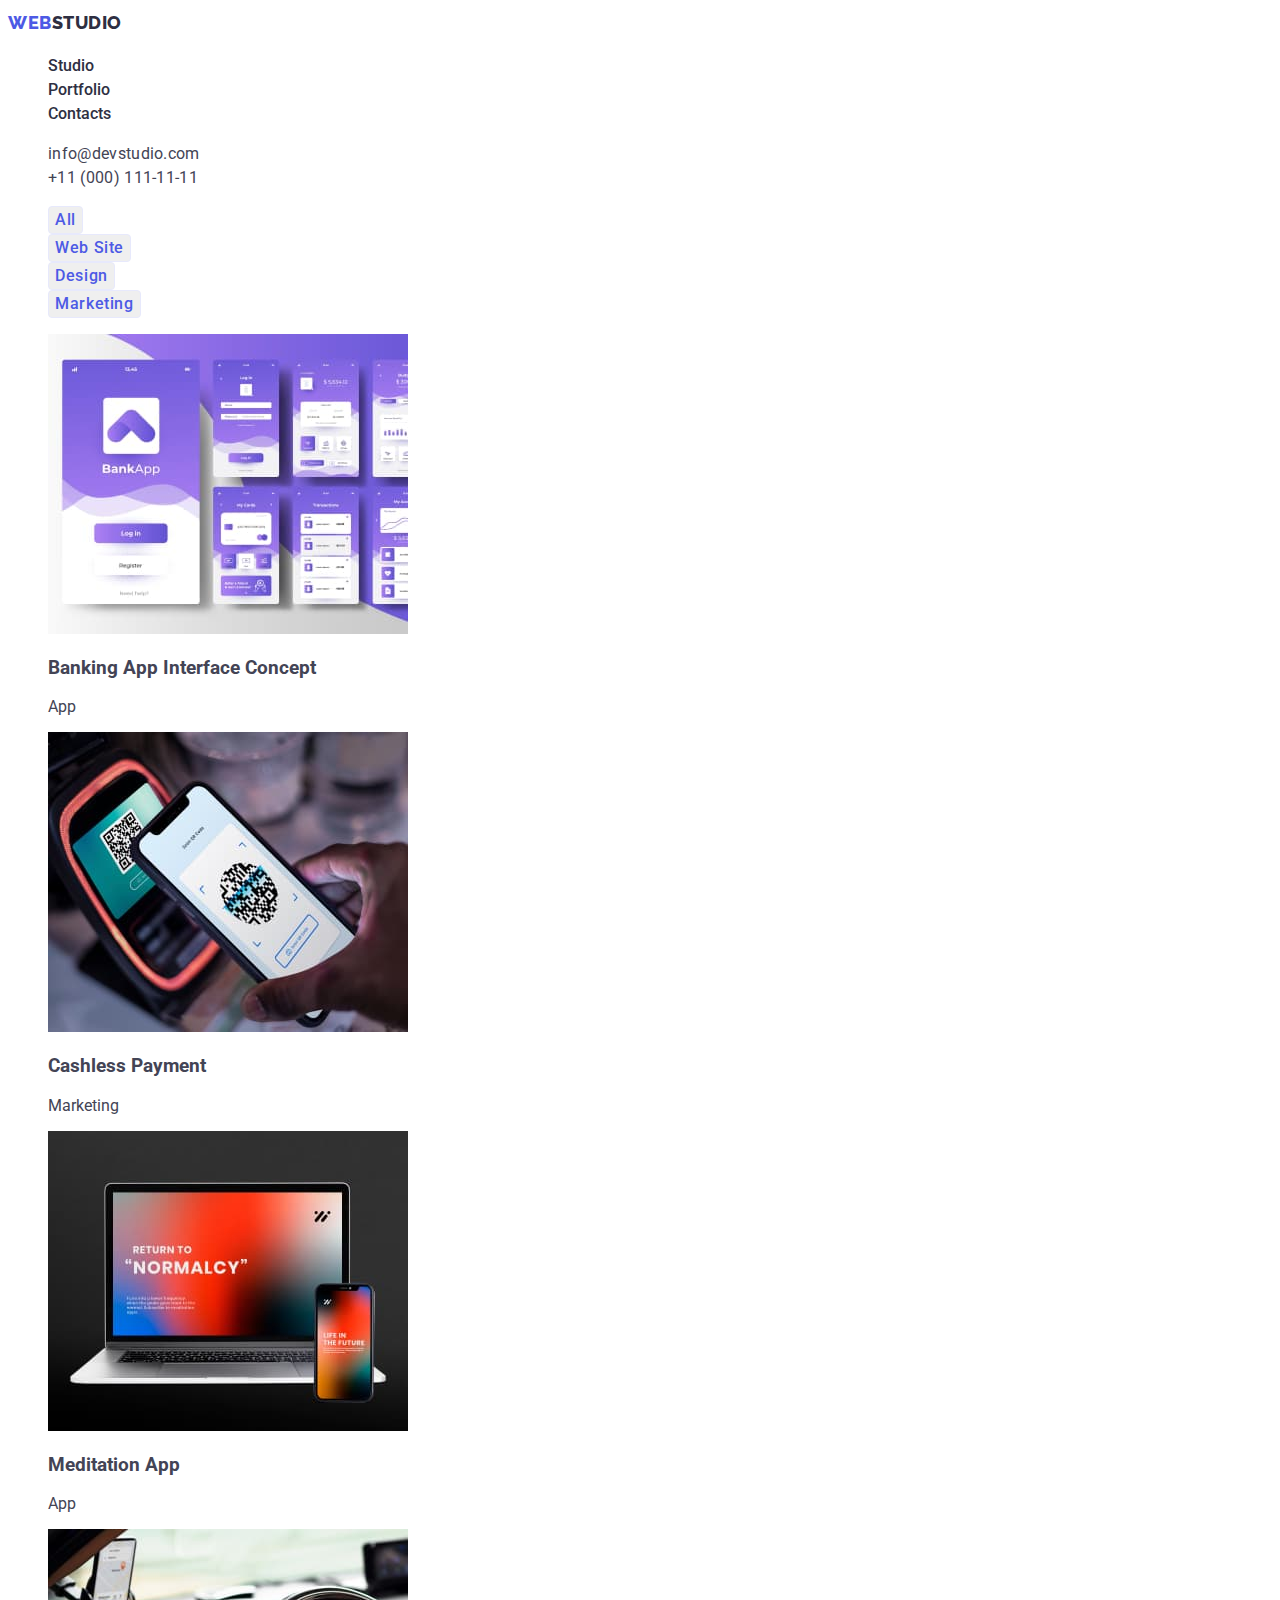
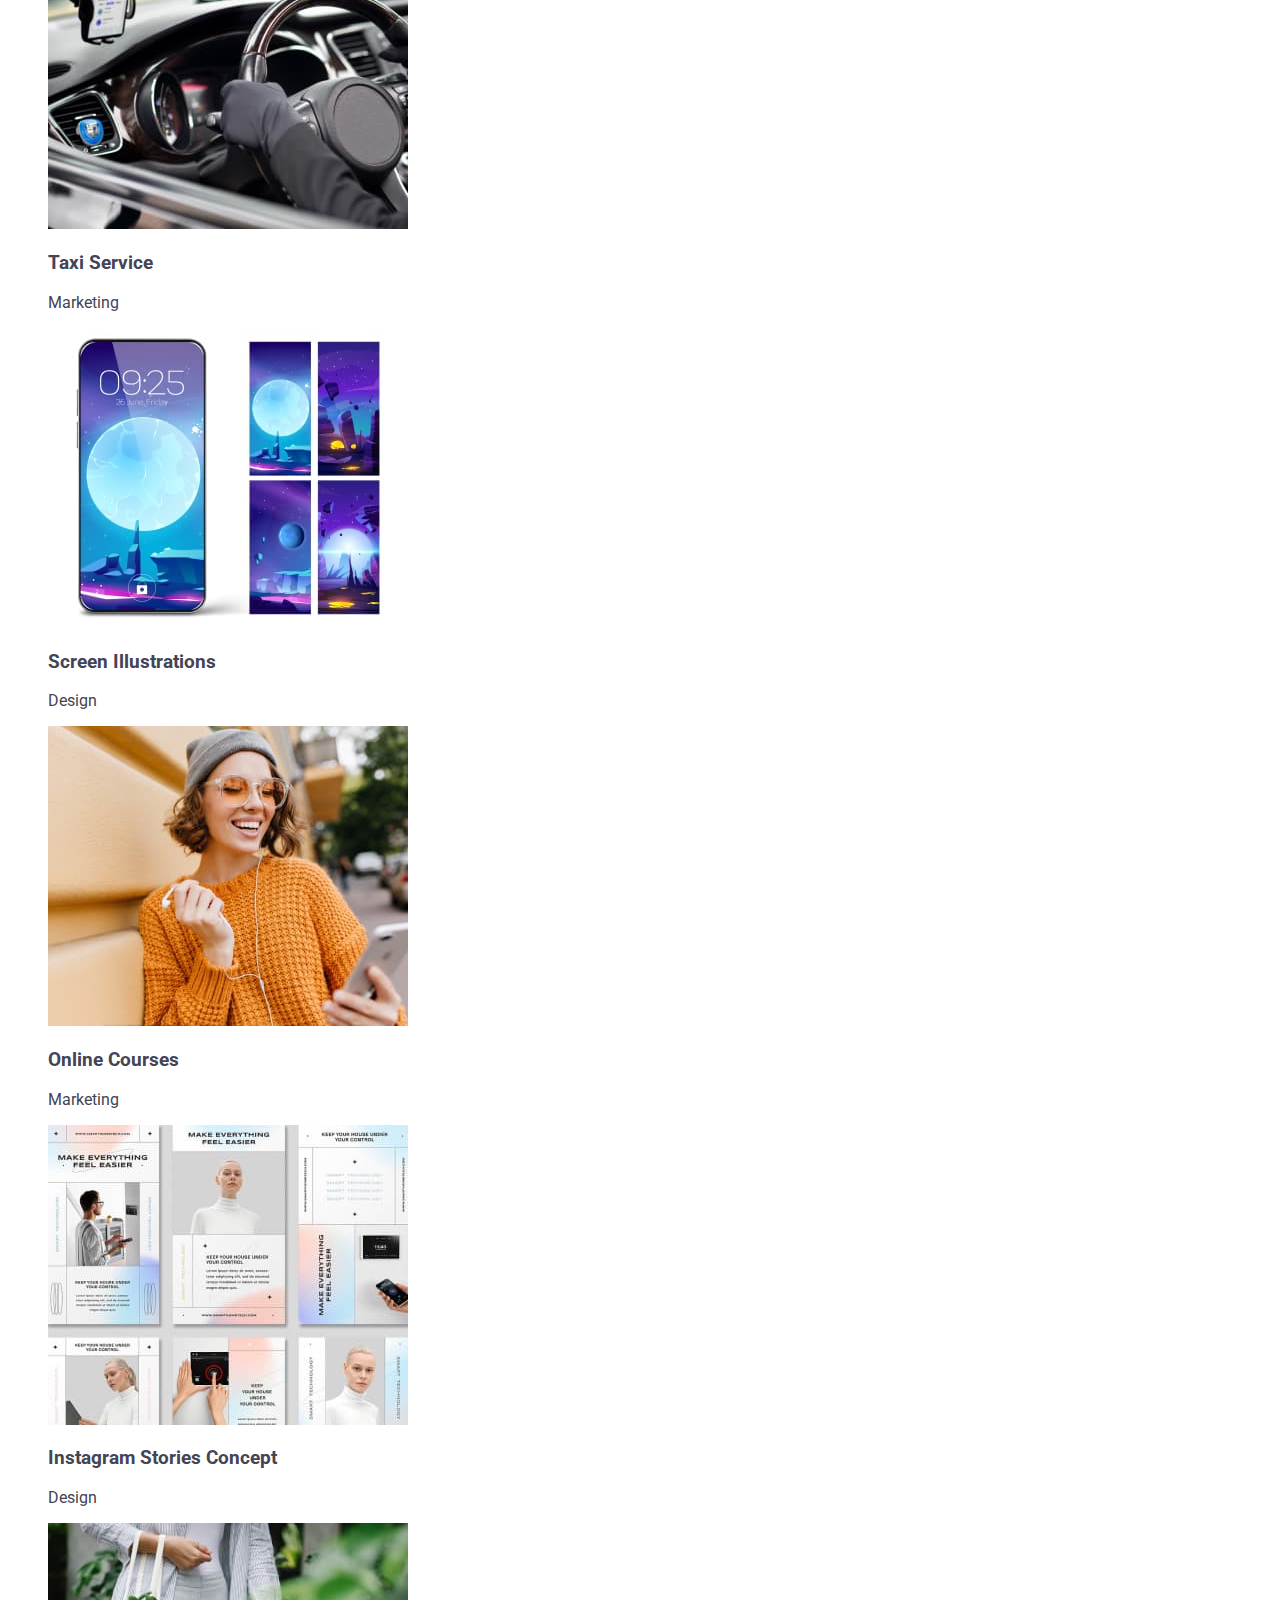
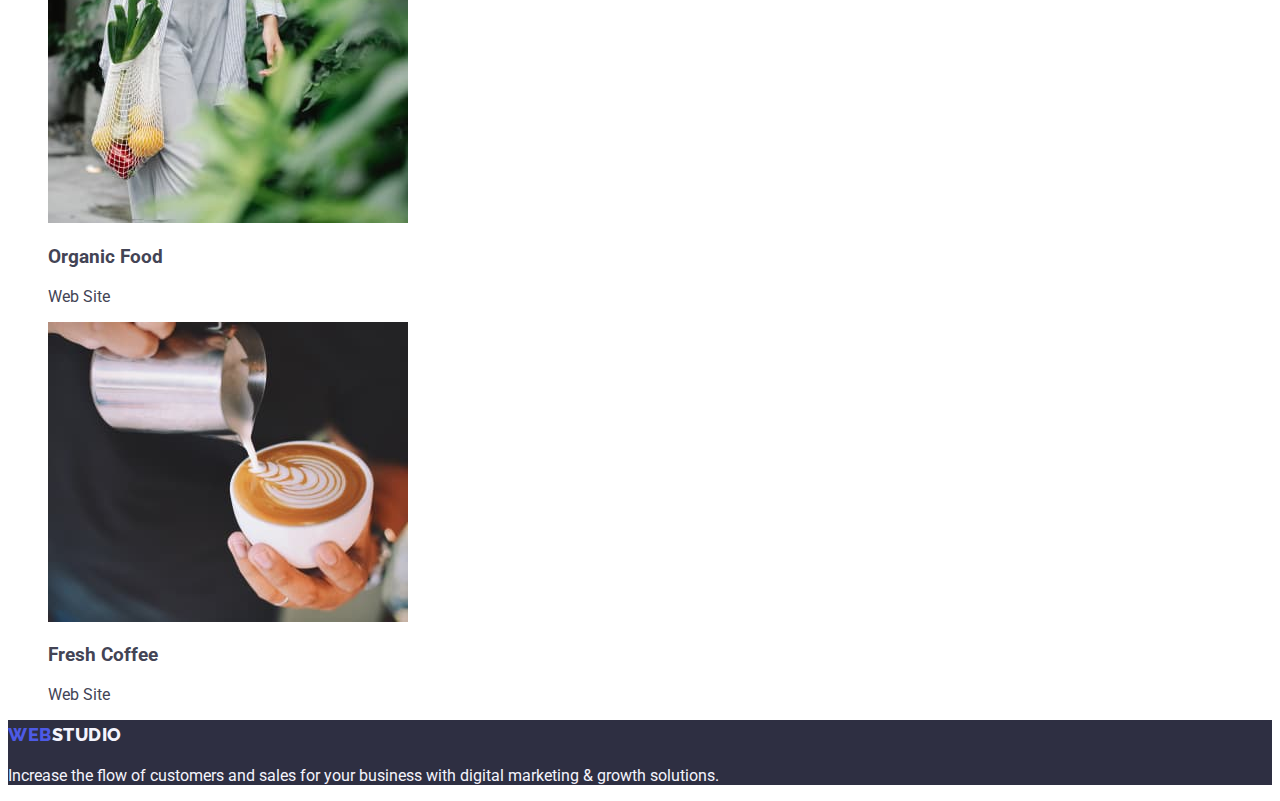
==== portfolio.html @ 1573168f "Project files added" ====
<!DOCTYPE html>
<html lang="en">

<head>
    <meta charset="UTF-8">
    <meta http-equiv="X-UA-Compatible" content="IE=edge">
    <meta name="viewport" content="width=device-width, initial-scale=1.0">
    <title>Portfolio</title>
    <link rel="preconnect" href="https://fonts.googleapis.com">
    <link rel="preconnect" href="https://fonts.gstatic.com" crossorigin>
    <link
        href="https://fonts.googleapis.com/css2?family=Raleway:wght@800&family=Roboto:wght@400;500;700;900&display=swap"
        rel="stylesheet">
    <link rel="stylesheet" href="./css/styles.css">
</head>

<body>
    <header class="page-header">
        <!-- Navigation -->
        <nav class="page-nav">
            <a class="logo link" href="./index.html"><span class="logotype">Web</span><span
                    class="logo-theme-dark">Studio</span></a>
            <!-- Other pages -->
            <ul class="menu list">
                <li class="menu-item">
                    <a class="menu-link link" href="./index.html">Studio</a>
                </li>
                <li class="menu-item">
                    <a class="menu-link link" href="./portfolio.html">Portfolio</a>
                </li>
                <li class="menu-item">
                    <a class="menu-link link" href="">Contacts</a>
                </li>
            </ul>
        </nav>
        <!-- Contact information -->
        <address class="contacts">
            <ul class="contact-list list">
                <li class="contact-list-item">
                    <a class="contact-email link" href="mailto:info@devstudio.com">info@devstudio.com</a>
                </li>
                <li class="contact-list-item">
                    <a class="contact-number link" href="tel:+110001111111">+11 (000) 111-11-11</a>
                </li>
            </ul>
        </address>
    </header>

    <main>
        <!-- Filter Section-->
        <section class="filter">
            <h1 hidden>Filter</h1>
            <ul class="list">
                <li>
                    <button class="all-btn button" type="button">All</button>
                </li>
                <li>
                    <button class="site-btn button" type="button">Web Site</button>
                </li>
                <li>
                    <button class="design-btn button" type="button">Design</button>
                </li>
                <li>
                    <button class="marketing-btn button" type="button">Marketing</button>
                </li>
            </ul>
        </section>

        <!-- Projects Section -->
        <section class="portfolio-projects">
            <h2 hidden>Projects</h2>
            <ul class="list projects-list">
                <li class="projects-list-item">
                    <img class="projects-list-img" src="./images/portfolio/app-interface.jpg"
                        alt="App interface concept" width="360" height="300">
                    <h3 class="portfolio-projects-header">Banking App Interface Concept</h3>
                    <p class="portfolio-projects-descr">App</p>
                </li>
                <li class="projects-list-item">
                    <img class="projects-list-img" src="./images/portfolio/cashless-payments.jpg"
                        alt="Payment by smartphone" width="360" height="300">
                    <h3 class="portfolio-projects-header">Cashless Payment</h3>
                    <p class="portfolio-projects-descr">Marketing</p>
                </li>
                <li class="projects-list-item">
                    <img class="projects-list-img" src="./images/portfolio/meditation-app.jpg"
                        alt="Laptop and mobile displays" width="360" height="300">
                    <h3 class="portfolio-projects-header">Meditation App</h3>
                    <p class="portfolio-projects-descr">App</p>
                </li>
                <li class="projects-list-item">
                    <img class="projects-list-img" src="./images/portfolio/taxi-service.jpg" alt="Hands on the wheel"
                        width="360" height="300">
                    <h3 class="portfolio-projects-header">Taxi Service</h3>
                    <p class="portfolio-projects-descr">Marketing</p>
                </li>
                <li class="projects-list-item">
                    <img class="projects-list-img" src="./images/portfolio/screen-illustrations.jpg"
                        alt="Cartoon illestrations on the screens" width="360" height="300">
                    <h3 class="portfolio-projects-header">Screen Illustrations</h3>
                    <p class="portfolio-projects-descr">Design</p>
                </li>
                <li class="projects-list-item">
                    <img class="projects-list-img" src="./images/portfolio/online-courses.jpg" alt="Girl in headphones"
                        width="360" height="300">
                    <h3 class="portfolio-projects-header">Online Courses</h3>
                    <p class="portfolio-projects-descr">Marketing</p>
                </li>
                <li class="projects-list-item">
                    <img class="projects-list-img" src="./images/portfolio/instagram-stories.jpg"
                        alt="Stories templates" width="360" height="300">
                    <h3 class="portfolio-projects-header">Instagram Stories Concept</h3>
                    <p class="portfolio-projects-descr">Design</p>
                </li>
                <li class="projects-list-item">
                    <img class="projects-list-img" src="./images/portfolio/organic-food.jpg" alt="Fruit in a shopper"
                        width="360" height="300">
                    <h3 class="portfolio-projects-header">Organic Food</h3>
                    <p class="portfolio-projects-descr">Web Site</p>
                </li>
                <li class="projects-list-item">
                    <img class="projects-list-img" src="./images/portfolio/fresh-coffee.jpg" alt="Coffee in a cup"
                        width="360" height="300">
                    <h3 class="portfolio-projects-header">Fresh Coffee</h3>
                    <p class="portfolio-projects-descr">Web Site</p>
                </li>
            </ul>
        </section>
    </main>

    <!-- Footer -->
    <footer class="footer">
        <a class="logo link" href="./index.html"><span class="logotype">Web</span><span
                class="logo-theme-light">Studio</span></a>
        <p class="footer-text">Increase the flow of customers and sales for your business with digital marketing &
            growth solutions.
        </p>
    </footer>
</body>

</html>
---- css/styles.css ----
:root {
    --brand-dark-color: #2E2F42;
    --brand-light-color: #FFFFFF;
    --text-color: #434455;
    --logotype-color: #4D5AE5;
    --dark-logo: #2E2F42;
    --light-logo: #F4F4FD;
    --footer-text-color: #F4F4FD;
    --menu-link-color: #2E2F42;
    --menu-links-accent: #4D5AE5;
    --menu-buttons-text: #4D5AE5;
    --buttons-text: #FFFFFF;
    --modal-btn-background: #4D5AE5;
    --buttons-accent-background: #404BBF;
    --button-border-color: #E7E9FC;
    --brand-light-background: #F4F4FD;
}

.list {
    list-style: none;
}

.link {
    text-decoration: none;
}

body {
    font-family: 'Roboto', sans-serif;
    color: var(--text-color, slate);
}

/* ======Header====== */

.logo {
    font-family: 'Raleway', sans-serif;
        font-weight: 800;
        font-size: 18px;
        line-height: 1.67;
        display: flex;
        align-items: center;
        letter-spacing: 0.03em;
        text-transform: uppercase;
}

.logotype {
    color: var(--logotype-color, iris);
}
/* ======Header====== */

/* ======Components====== */

.logo-theme-dark {
color: var(--dark-logo, navy-blue);
}

.logo-theme-light {
color: var(--light-logo, cloud);
}


.footer {
background-color: var(--brand-dark-color, navy-blue);
}
.footer-text {
    color: var(--footer-text-color, cloud);
}
/* ======Components====== */

/* ======Navigation====== */
.menu-link {
        font-weight: 500;
        font-size: 16px;
        line-height: 1.5;
        color: var(--menu-link-color, navy-blue);
}

.menu-link:hover,
.menu-link:focus {
    color: var(--menu-links-accent, iris);
}
/* ======Navigation====== */

 /* ======Contact information====== */
.contact-email, .contact-number {
        font-style: normal;
        font-size: 16px;
        line-height: 1.5;
        letter-spacing: 0.02em;
        color: var(--text-color, slate);
}

.contact-email:hover,
.contact-email:focus,
.contact-number:hover,
.contact-number:focus {
    color: var(--menu-links-accent, iris);
}

/* ======Contact information====== */

/* ======Main Hero Section====== */
.main-title {
        font-weight: 700;
        font-size: 56px;
        line-height: 1.07;
        text-align: center;
        letter-spacing: 0.02em;
        color: var(--brand-light-color, white);
}

.modal-btn {
    font-family: 'Roboto', sans-serif;
        font-style: normal;
        font-weight: 500;
        font-size: 16px;
        line-height: 1.5;
        display: flex;
        align-items: center;
        letter-spacing: 0.04em;
        color: var(--buttons-text, white);
        background-color: var(--modal-btn-background, iris);
        cursor: pointer;
}

.modal-btn:hover,
.modal-btn:focus {
        color: var(--buttons-text, white);
        background: var(--buttons-accent-background, ocean);
}

.hero {
    background-color: var(--brand-dark-color, navy-blue)
}
/* ======Main Hero Section====== */

/* ====== Main Team Section ====== */

.team-section {
    background-color: var(--brand-light-background, cloud);
}

.team-list-item {
    background-color: var(--brand-light-color, white);
}
/* ====== Main Team Section====== */

/* ====== Portfolio Filter Section ====== */
.button {
    cursor: pointer;
    border: 1px solid var(--button-border-color, cornflower);
    border-radius: 4px;
    font-family: 'Roboto', sans-serif;
    font-weight: 500;
    font-size: 16px;
    line-height: 1.5;
    letter-spacing: 0.04em;
    color: var(--menu-buttons-text, iris);
}

.button:hover,
.button:focus {
    color: var(--buttons-text, white);
    background: var(--buttons-accent-background, ocean);
}
/* ====== Portfolio Filter Section ====== */
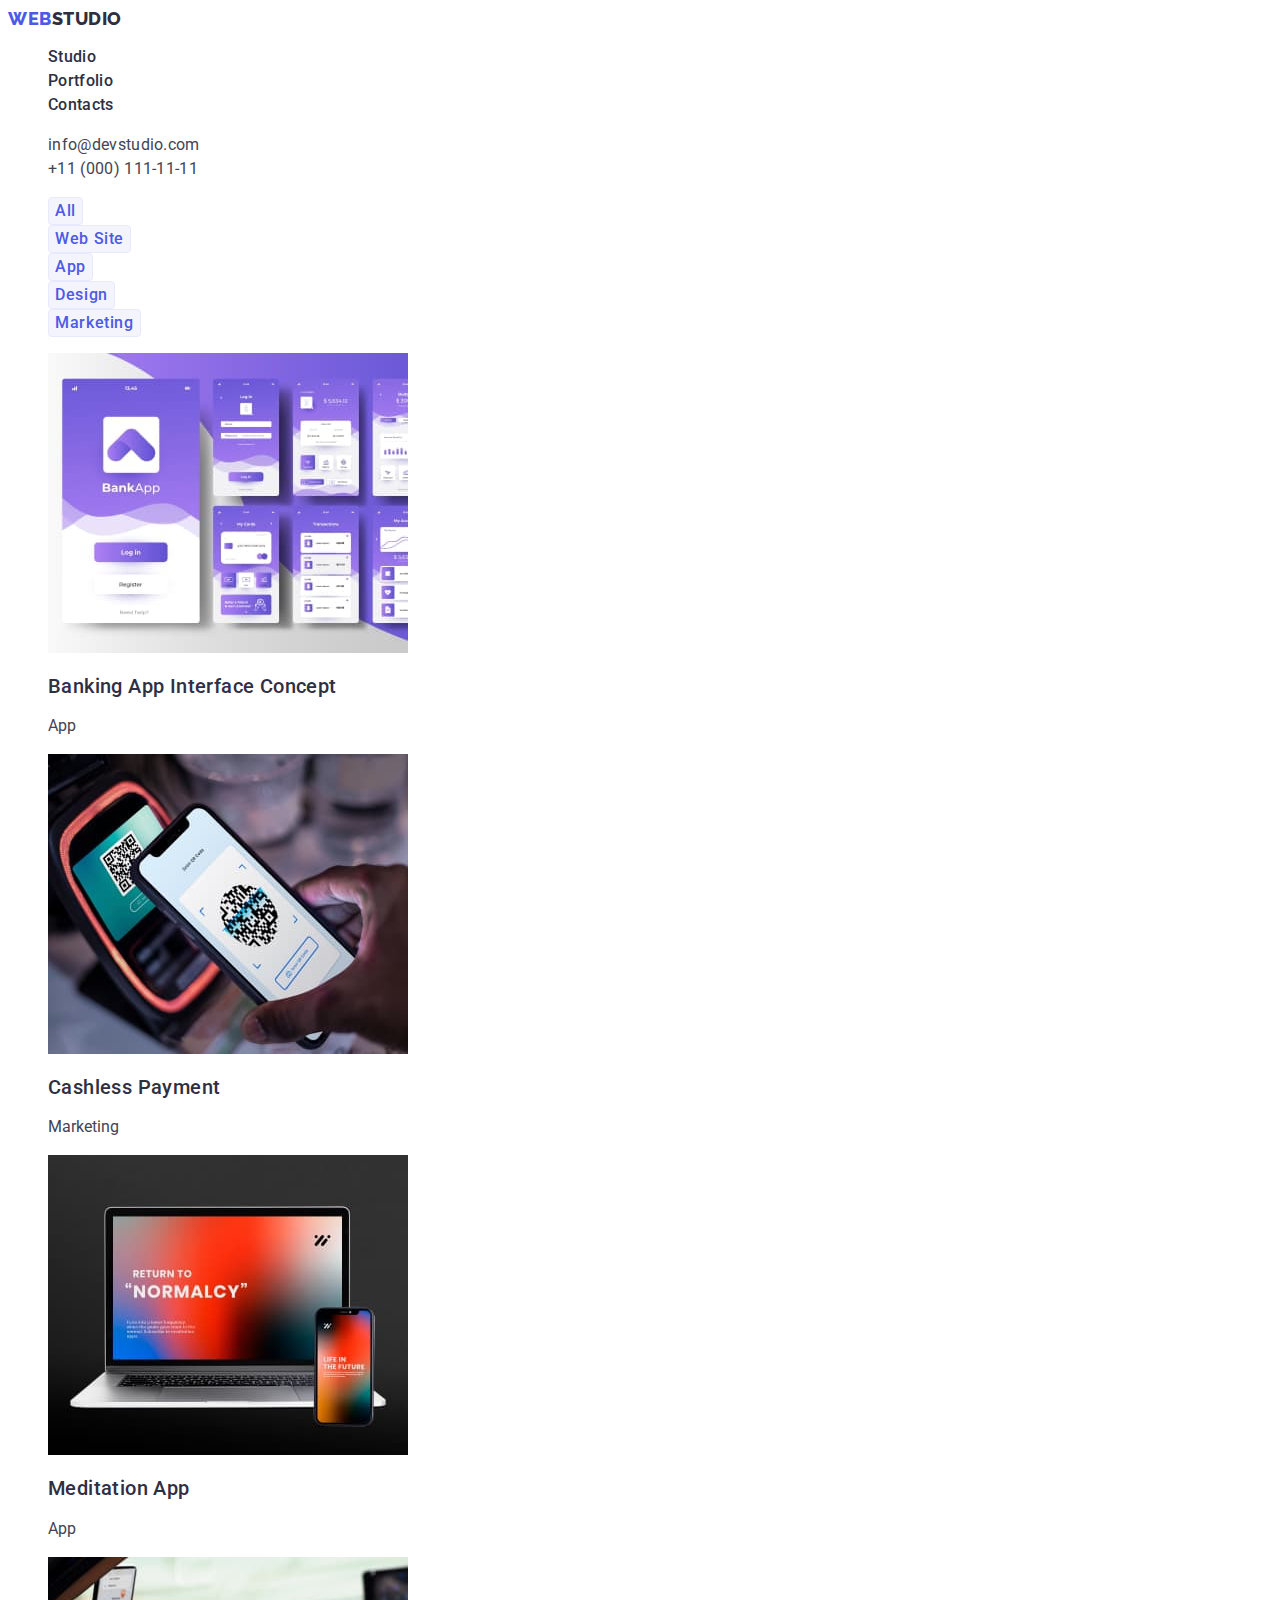
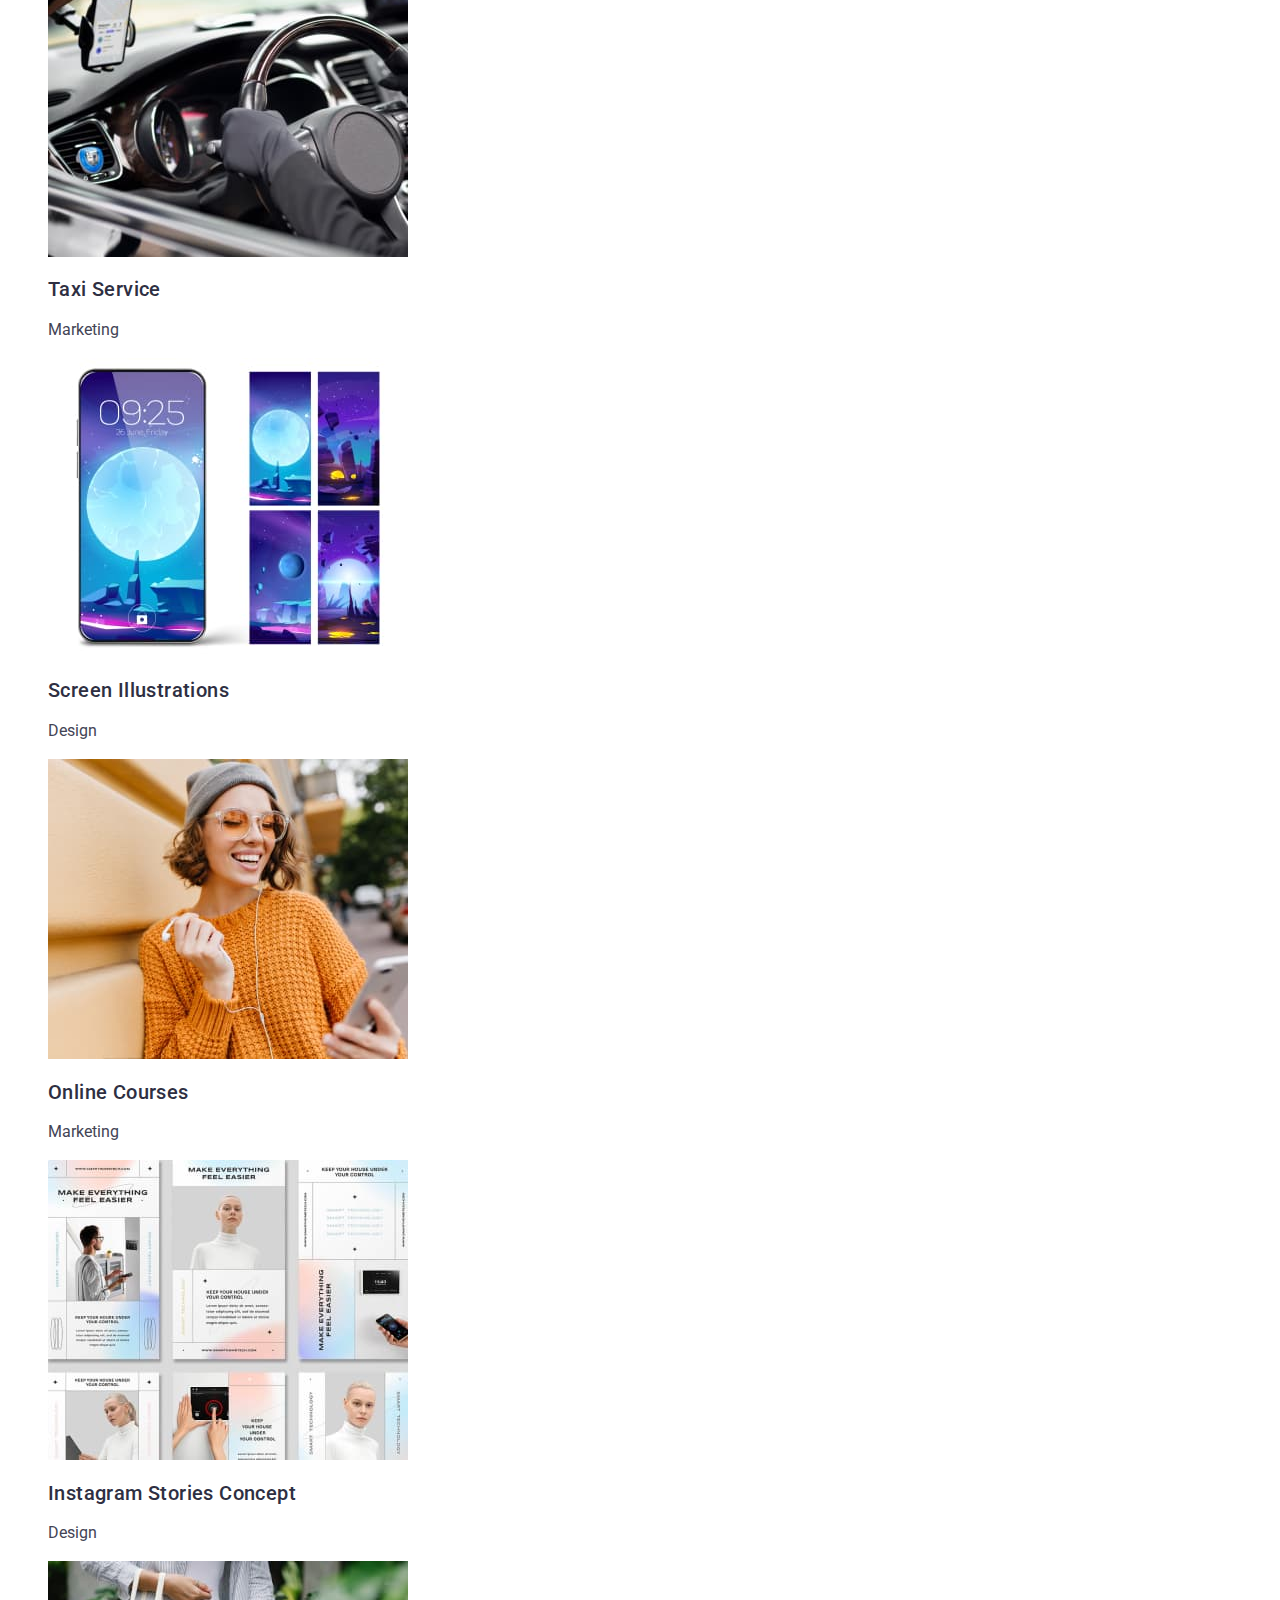
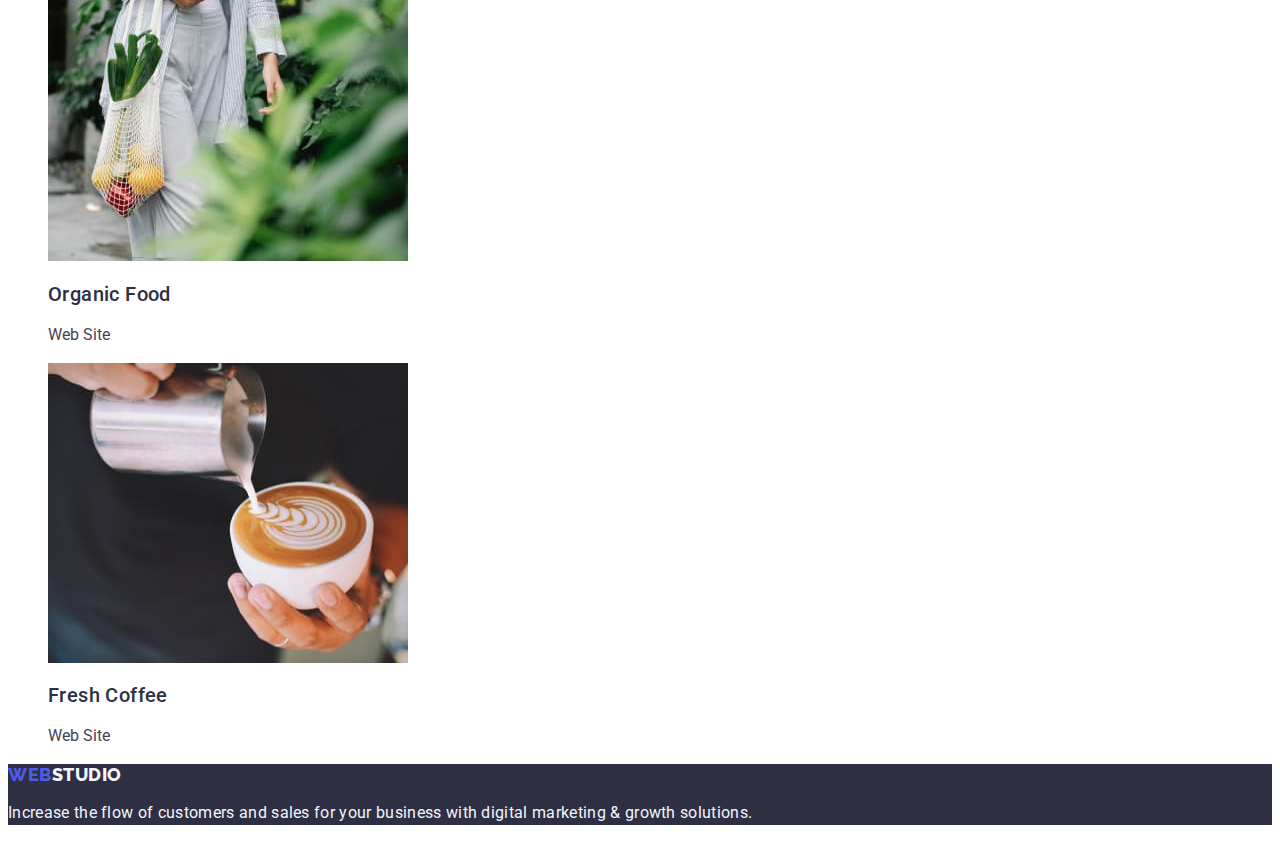
==== commit 4796c233: "Mistakes corrected" ====
--- a/portfolio.html
+++ b/portfolio.html
@@ -18,8 +18,7 @@
     <header class="page-header">
         <!-- Navigation -->
         <nav class="page-nav">
-            <a class="logo link" href="./index.html"><span class="logotype">Web</span><span
-                    class="logo-theme-dark">Studio</span></a>
+            <a class="logo link" href="./index.html">Web<span class="logo-theme-dark">Studio</span></a>
             <!-- Other pages -->
             <ul class="menu list">
                 <li class="menu-item">
@@ -52,77 +51,82 @@
             <h1 hidden>Filter</h1>
             <ul class="list">
                 <li>
-                    <button class="all-btn button" type="button">All</button>
+                    <button class="button" type="button">All</button>
                 </li>
                 <li>
-                    <button class="site-btn button" type="button">Web Site</button>
+                    <button class="button" type="button">Web Site</button>
                 </li>
                 <li>
-                    <button class="design-btn button" type="button">Design</button>
+                    <button class="button" type="button">App</button>
                 </li>
                 <li>
-                    <button class="marketing-btn button" type="button">Marketing</button>
+                    <button class="button" type="button">Design</button>
+                </li>
+                <li>
+                    <button class="button" type="button">Marketing</button>
                 </li>
             </ul>
-        </section>
-
-        <!-- Projects Section -->
-        <section class="portfolio-projects">
-            <h2 hidden>Projects</h2>
+            <!-- Projects list -->
             <ul class="list projects-list">
-                <li class="projects-list-item">
-                    <img class="projects-list-img" src="./images/portfolio/app-interface.jpg"
-                        alt="App interface concept" width="360" height="300">
-                    <h3 class="portfolio-projects-header">Banking App Interface Concept</h3>
-                    <p class="portfolio-projects-descr">App</p>
+                <li class="projects-list-item"><a class="link" href=""><img class="projects-list-img"
+                            src="./images/portfolio/app-interface.jpg" alt="App interface concept" width="360"
+                            height="300">
+                        <h2 class="portfolio-projects-header">Banking App Interface Concept</h2>
+                        <p class="portfolio-projects-descr">App</p>
+                    </a>
                 </li>
-                <li class="projects-list-item">
-                    <img class="projects-list-img" src="./images/portfolio/cashless-payments.jpg"
-                        alt="Payment by smartphone" width="360" height="300">
-                    <h3 class="portfolio-projects-header">Cashless Payment</h3>
-                    <p class="portfolio-projects-descr">Marketing</p>
+                <li class="projects-list-item"><a class="link" class="link" href="">
+                        <img class="projects-list-img" src="./images/portfolio/cashless-payments.jpg"
+                            alt="Payment by smartphone" width="360" height="300">
+                        <h2 class="portfolio-projects-header">Cashless Payment</h2>
+                        <p class="portfolio-projects-descr">Marketing</p>
+                    </a>
                 </li>
-                <li class="projects-list-item">
-                    <img class="projects-list-img" src="./images/portfolio/meditation-app.jpg"
-                        alt="Laptop and mobile displays" width="360" height="300">
-                    <h3 class="portfolio-projects-header">Meditation App</h3>
-                    <p class="portfolio-projects-descr">App</p>
+                <li class="projects-list-item"><a class="link" href=""><img class="projects-list-img"
+                            src="./images/portfolio/meditation-app.jpg" alt="Laptop and mobile displays" width="360"
+                            height="300">
+                        <h2 class="portfolio-projects-header">Meditation App</h2>
+                        <p class="portfolio-projects-descr">App</p>
+                    </a>
                 </li>
-                <li class="projects-list-item">
-                    <img class="projects-list-img" src="./images/portfolio/taxi-service.jpg" alt="Hands on the wheel"
-                        width="360" height="300">
-                    <h3 class="portfolio-projects-header">Taxi Service</h3>
-                    <p class="portfolio-projects-descr">Marketing</p>
+                <li class="projects-list-item"><a class="link" href=""> <img class="projects-list-img"
+                            src="./images/portfolio/taxi-service.jpg" alt="Hands on the wheel" width="360" height="300">
+                        <h2 class="portfolio-projects-header">Taxi Service</h2>
+                        <p class="portfolio-projects-descr">Marketing</p>
+                    </a>
                 </li>
-                <li class="projects-list-item">
-                    <img class="projects-list-img" src="./images/portfolio/screen-illustrations.jpg"
-                        alt="Cartoon illestrations on the screens" width="360" height="300">
-                    <h3 class="portfolio-projects-header">Screen Illustrations</h3>
-                    <p class="portfolio-projects-descr">Design</p>
+                <li class="projects-list-item"><a class="link" href=""> <img class="projects-list-img"
+                            src="./images/portfolio/screen-illustrations.jpg" alt="Cartoon illestrations on the screens"
+                            width="360" height="300">
+                        <h2 class="portfolio-projects-header">Screen Illustrations</h2>
+                        <p class="portfolio-projects-descr">Design</p>
+                    </a>
                 </li>
-                <li class="projects-list-item">
-                    <img class="projects-list-img" src="./images/portfolio/online-courses.jpg" alt="Girl in headphones"
-                        width="360" height="300">
-                    <h3 class="portfolio-projects-header">Online Courses</h3>
-                    <p class="portfolio-projects-descr">Marketing</p>
+                <li class="projects-list-item"><a class="link" href=""> <img class="projects-list-img"
+                            src="./images/portfolio/online-courses.jpg" alt="Girl in headphones" width="360"
+                            height="300">
+                        <h2 class="portfolio-projects-header">Online Courses</h2>
+                        <p class="portfolio-projects-descr">Marketing</p>
+                    </a>
                 </li>
-                <li class="projects-list-item">
-                    <img class="projects-list-img" src="./images/portfolio/instagram-stories.jpg"
-                        alt="Stories templates" width="360" height="300">
-                    <h3 class="portfolio-projects-header">Instagram Stories Concept</h3>
-                    <p class="portfolio-projects-descr">Design</p>
+                <li class="projects-list-item"><a class="link" href=""> <img class="projects-list-img"
+                            src="./images/portfolio/instagram-stories.jpg" alt="Stories templates" width="360"
+                            height="300">
+                        <h2 class="portfolio-projects-header">Instagram Stories Concept</h2>
+                        <p class="portfolio-projects-descr">Design</p>
+                    </a>
                 </li>
-                <li class="projects-list-item">
-                    <img class="projects-list-img" src="./images/portfolio/organic-food.jpg" alt="Fruit in a shopper"
-                        width="360" height="300">
-                    <h3 class="portfolio-projects-header">Organic Food</h3>
-                    <p class="portfolio-projects-descr">Web Site</p>
+                <li class="projects-list-item"><a class="link" href=""> <img class="projects-list-img"
+                            src="./images/portfolio/organic-food.jpg" alt="Fruit in a shopper" width="360" height="300">
+                        <h2 class="portfolio-projects-header">Organic Food</h2>
+                        <p class="portfolio-projects-descr">Web Site</p>
+                    </a>
                 </li>
-                <li class="projects-list-item">
-                    <img class="projects-list-img" src="./images/portfolio/fresh-coffee.jpg" alt="Coffee in a cup"
-                        width="360" height="300">
-                    <h3 class="portfolio-projects-header">Fresh Coffee</h3>
-                    <p class="portfolio-projects-descr">Web Site</p>
+                <li class="projects-list-item"><a class="link" href=""><img class="projects-list-img"
+                            src="./images/portfolio/fresh-coffee.jpg" alt="Coffee in a cup" width="360" height="300">
+                        <h2 class="portfolio-projects-header">Fresh Coffee</h2>
+                        <p class="portfolio-projects-descr">Web Site</p>
+                    </a>
                 </li>
             </ul>
         </section>
@@ -130,8 +134,7 @@
 
     <!-- Footer -->
     <footer class="footer">
-        <a class="logo link" href="./index.html"><span class="logotype">Web</span><span
-                class="logo-theme-light">Studio</span></a>
+        <a class="logo link" href="./index.html">Web<span class="logo-theme-light">Studio</span></a>
         <p class="footer-text">Increase the flow of customers and sales for your business with digital marketing &
             growth solutions.
         </p>
--- a/css/styles.css
+++ b/css/styles.css
@@ -1,165 +1,230 @@
 :root {
-    --brand-dark-color: #2E2F42;
-    --brand-light-color: #FFFFFF;
-    --text-color: #434455;
-    --logotype-color: #4D5AE5;
-    --dark-logo: #2E2F42;
-    --light-logo: #F4F4FD;
-    --footer-text-color: #F4F4FD;
-    --menu-link-color: #2E2F42;
-    --menu-links-accent: #4D5AE5;
-    --menu-buttons-text: #4D5AE5;
-    --buttons-text: #FFFFFF;
-    --modal-btn-background: #4D5AE5;
-    --buttons-accent-background: #404BBF;
-    --button-border-color: #E7E9FC;
-    --brand-light-background: #F4F4FD;
+  --brand-dark-color: #2e2f42;
+  --brand-light-color: #ffffff;
+  --text-color: #434455;
+  --logotype-color: #4d5ae5;
+  --dark-logo: #2e2f42;
+  --light-logo: #f4f4fd;
+  --footer-text-color: #f4f4fd;
+  --menu-link-color: #2e2f42;
+  --menu-links-accent: #404bbf;
+  --menu-buttons-text: #4d5ae5;
+  --buttons-text: #ffffff;
+  --modal-btn-background: #4d5ae5;
+  --buttons-accent-background: #404bbf;
+  --button-border-color: #e7e9fc;
+  --brand-light-background: #f4f4fd;
 }
 
 .list {
-    list-style: none;
+  list-style: none;
 }
 
 .link {
-    text-decoration: none;
+  text-decoration: none;
 }
 
 body {
-    font-family: 'Roboto', sans-serif;
-    color: var(--text-color, slate);
+  font-family: 'Roboto', sans-serif;
+  color: var(--text-color, slate);
+  background-color: var(--brand-light-color);
 }
 
 /* ======Header====== */
 
 .logo {
-    font-family: 'Raleway', sans-serif;
-        font-weight: 800;
-        font-size: 18px;
-        line-height: 1.67;
-        display: flex;
-        align-items: center;
-        letter-spacing: 0.03em;
-        text-transform: uppercase;
-}
-
-.logotype {
-    color: var(--logotype-color, iris);
+  font-family: 'Raleway', sans-serif;
+  font-weight: 800;
+  font-size: 18px;
+  line-height: 1.17;
+  display: flex;
+  align-items: center;
+  letter-spacing: 0.03em;
+  text-transform: uppercase;
+  color: var(--logotype-color);
 }
 /* ======Header====== */
 
 /* ======Components====== */
 
 .logo-theme-dark {
-color: var(--dark-logo, navy-blue);
+  color: var(--dark-logo);
 }
 
 .logo-theme-light {
-color: var(--light-logo, cloud);
-}
-
+  color: var(--light-logo);
+}
 
 .footer {
-background-color: var(--brand-dark-color, navy-blue);
+  background-color: var(--brand-dark-color);
 }
 .footer-text {
-    color: var(--footer-text-color, cloud);
+  line-height: 1.5;
+  letter-spacing: 0.02em;
+  color: var(--footer-text-color);
 }
 /* ======Components====== */
 
 /* ======Navigation====== */
 .menu-link {
-        font-weight: 500;
-        font-size: 16px;
-        line-height: 1.5;
-        color: var(--menu-link-color, navy-blue);
+  font-weight: 500;
+  font-size: 16px;
+  line-height: 1.5;
+  letter-spacing: 0.02em;
+  color: var(--menu-link-color);
 }
 
 .menu-link:hover,
 .menu-link:focus {
-    color: var(--menu-links-accent, iris);
+  color: var(--menu-links-accent);
 }
 /* ======Navigation====== */
 
- /* ======Contact information====== */
-.contact-email, .contact-number {
-        font-style: normal;
-        font-size: 16px;
-        line-height: 1.5;
-        letter-spacing: 0.02em;
-        color: var(--text-color, slate);
+/* ======Contact information====== */
+.contact-email,
+.contact-number {
+  font-style: normal;
+  font-size: 16px;
+  line-height: 1.5;
+  letter-spacing: 0.02em;
+  color: var(--text-color);
 }
 
 .contact-email:hover,
 .contact-email:focus,
 .contact-number:hover,
 .contact-number:focus {
-    color: var(--menu-links-accent, iris);
+  color: var(--menu-links-accent);
 }
 
 /* ======Contact information====== */
 
 /* ======Main Hero Section====== */
 .main-title {
-        font-weight: 700;
-        font-size: 56px;
-        line-height: 1.07;
-        text-align: center;
-        letter-spacing: 0.02em;
-        color: var(--brand-light-color, white);
+  font-weight: 700;
+  font-size: 56px;
+  line-height: 1.07;
+  letter-spacing: 0.02em;
+  color: var(--brand-light-color);
 }
 
 .modal-btn {
-    font-family: 'Roboto', sans-serif;
-        font-style: normal;
-        font-weight: 500;
-        font-size: 16px;
-        line-height: 1.5;
-        display: flex;
-        align-items: center;
-        letter-spacing: 0.04em;
-        color: var(--buttons-text, white);
-        background-color: var(--modal-btn-background, iris);
-        cursor: pointer;
+  font-family: 'Roboto', sans-serif;
+  font-style: normal;
+  font-weight: 500;
+  font-size: 16px;
+  line-height: 1.5;
+  display: flex;
+  align-items: center;
+  letter-spacing: 0.04em;
+  color: var(--buttons-text);
+  background-color: var(--modal-btn-background);
+  cursor: pointer;
 }
 
 .modal-btn:hover,
 .modal-btn:focus {
-        color: var(--buttons-text, white);
-        background: var(--buttons-accent-background, ocean);
+  color: var(--buttons-text);
+  background: var(--buttons-accent-background);
 }
 
 .hero {
-    background-color: var(--brand-dark-color, navy-blue)
+  background-color: var(--brand-dark-color);
 }
 /* ======Main Hero Section====== */
 
+/* ===Main Features Section=== */
+.features-header {
+  font-style: normal;
+  font-weight: 500;
+  font-size: 20px;
+  line-height: 1.2;
+  letter-spacing: 0.02em;
+  color: var(--brand-dark-color);
+}
+
+.features-descr {
+  line-height: 1.5;
+  letter-spacing: 0.02em;
+}
+/* ===Main Features Section=== */
+
+/* ===Main Projects Section */
+.main-projects-header {
+  font-weight: 700;
+  font-size: 36px;
+  line-height: 40px;
+  letter-spacing: 0.02em;
+  text-transform: capitalize;
+  color: var(--brand-dark-color);
+}
+/* ===Main Projects Section */
+
 /* ====== Main Team Section ====== */
 
 .team-section {
-    background-color: var(--brand-light-background, cloud);
+  background-color: var(--brand-light-background);
 }
 
 .team-list-item {
-    background-color: var(--brand-light-color, white);
-}
+  background-color: var(--brand-light-color);
+}
+
+.team-header {
+  font-weight: 700;
+  font-size: 36px;
+  line-height: 1.11;
+  letter-spacing: 0.02em;
+  text-transform: capitalize;
+  color: var(--brand-dark-color);
+}
+
+.team-members-header {
+  font-weight: 500;
+  font-size: 20px;
+  line-height: 1.2;
+  letter-spacing: 0.02em;
+  color: var(--brand-dark-color);
+}
+
+.team-member-descr {
+  font-size: 16px;
+  line-height: 1.5;
+  letter-spacing: 0.02em;
+}
+
 /* ====== Main Team Section====== */
 
-/* ====== Portfolio Filter Section ====== */
+/* ====== Portfolio Section ====== */
 .button {
-    cursor: pointer;
-    border: 1px solid var(--button-border-color, cornflower);
-    border-radius: 4px;
-    font-family: 'Roboto', sans-serif;
-    font-weight: 500;
-    font-size: 16px;
-    line-height: 1.5;
-    letter-spacing: 0.04em;
-    color: var(--menu-buttons-text, iris);
+  cursor: pointer;
+  border: 1px solid var(--button-border-color, cornflower);
+  border-radius: 4px;
+  font-family: 'Roboto', sans-serif;
+  font-weight: 500;
+  font-size: 16px;
+  line-height: 1.5;
+  letter-spacing: 0.04em;
+  background: var(--brand-light-background);
+  color: var(--menu-buttons-text, iris);
 }
 
 .button:hover,
 .button:focus {
-    color: var(--buttons-text, white);
-    background: var(--buttons-accent-background, ocean);
-}
-/* ====== Portfolio Filter Section ====== */+  color: var(--buttons-text);
+  background: var(--buttons-accent-background);
+}
+
+.portfolio-projects-header {
+  font-weight: 500;
+  font-size: 20px;
+  line-height: 1.2;
+  letter-spacing: 0.02em;
+  color: var(--brand-dark-color);
+}
+
+.portfolio-projects-descr {
+  line-height: 1.5;
+  color: var(--text-color);
+}
+/* ====== Portfolio  Section ====== */
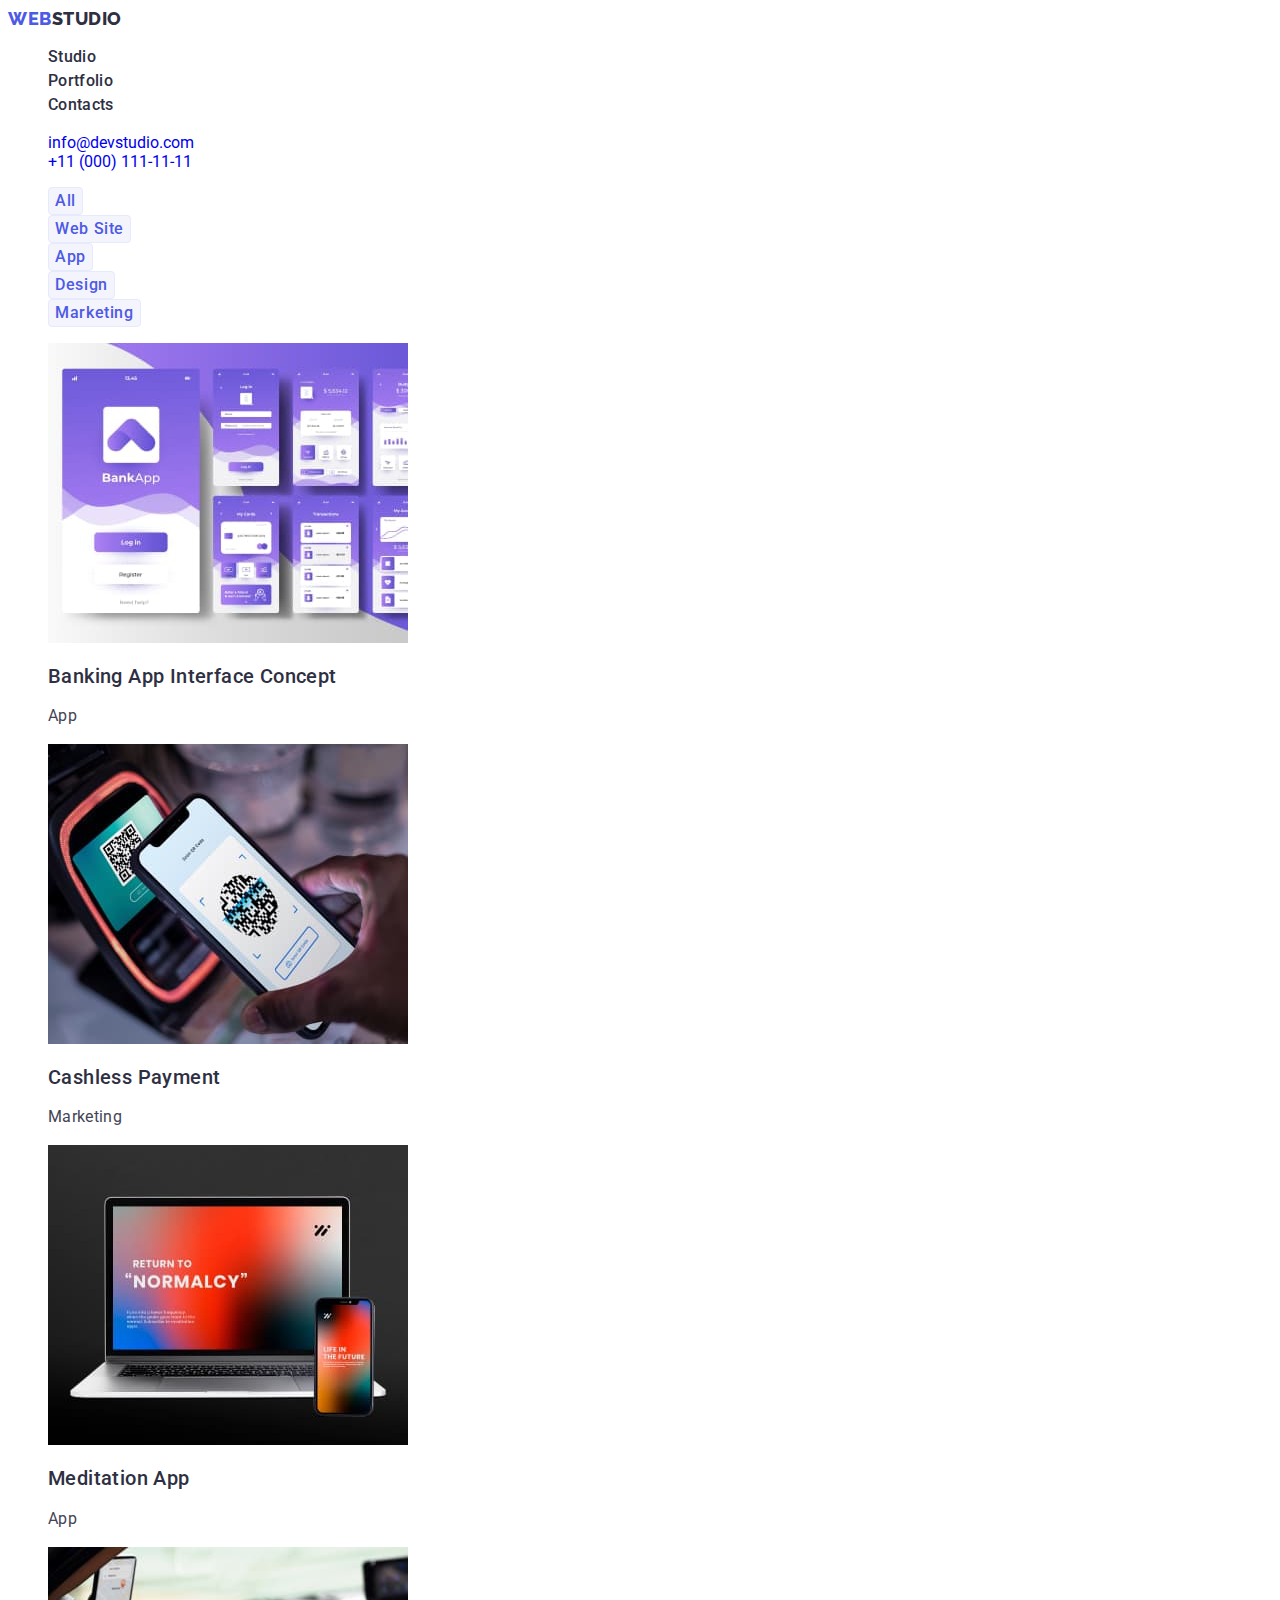
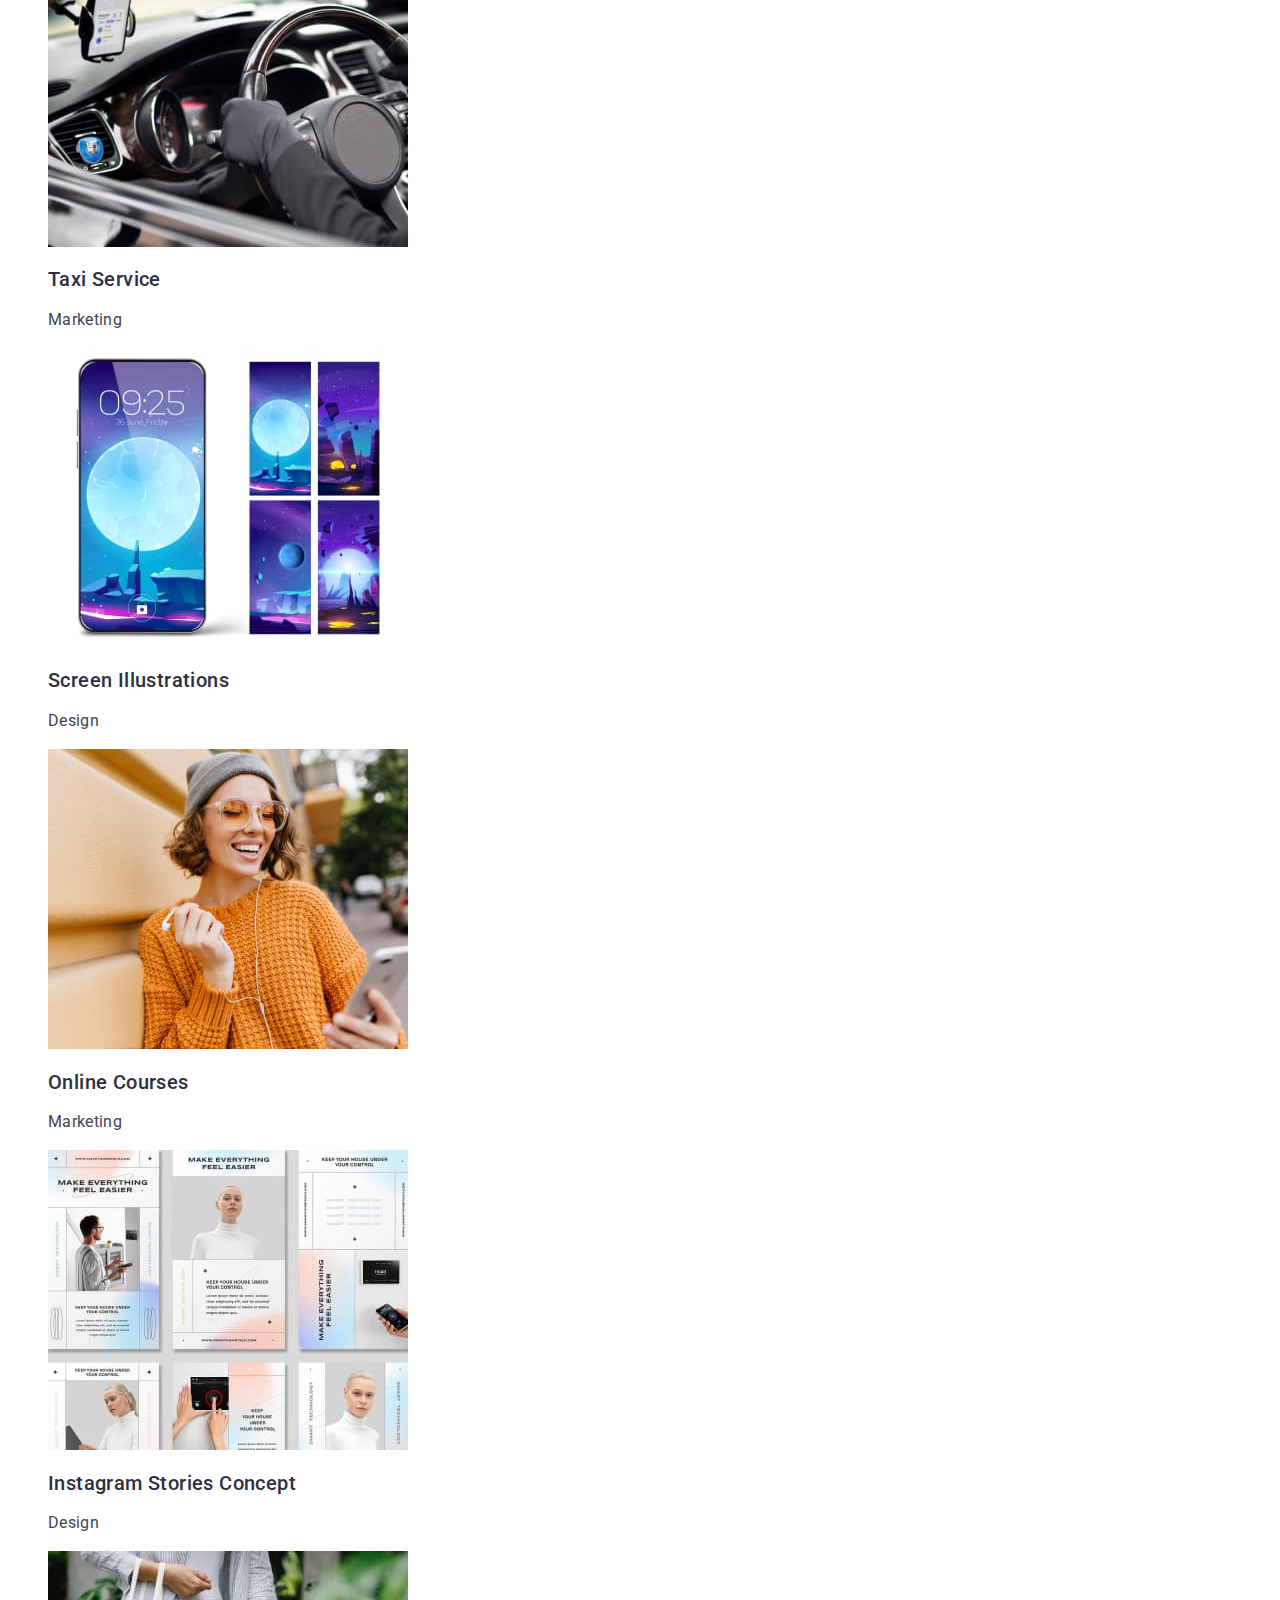
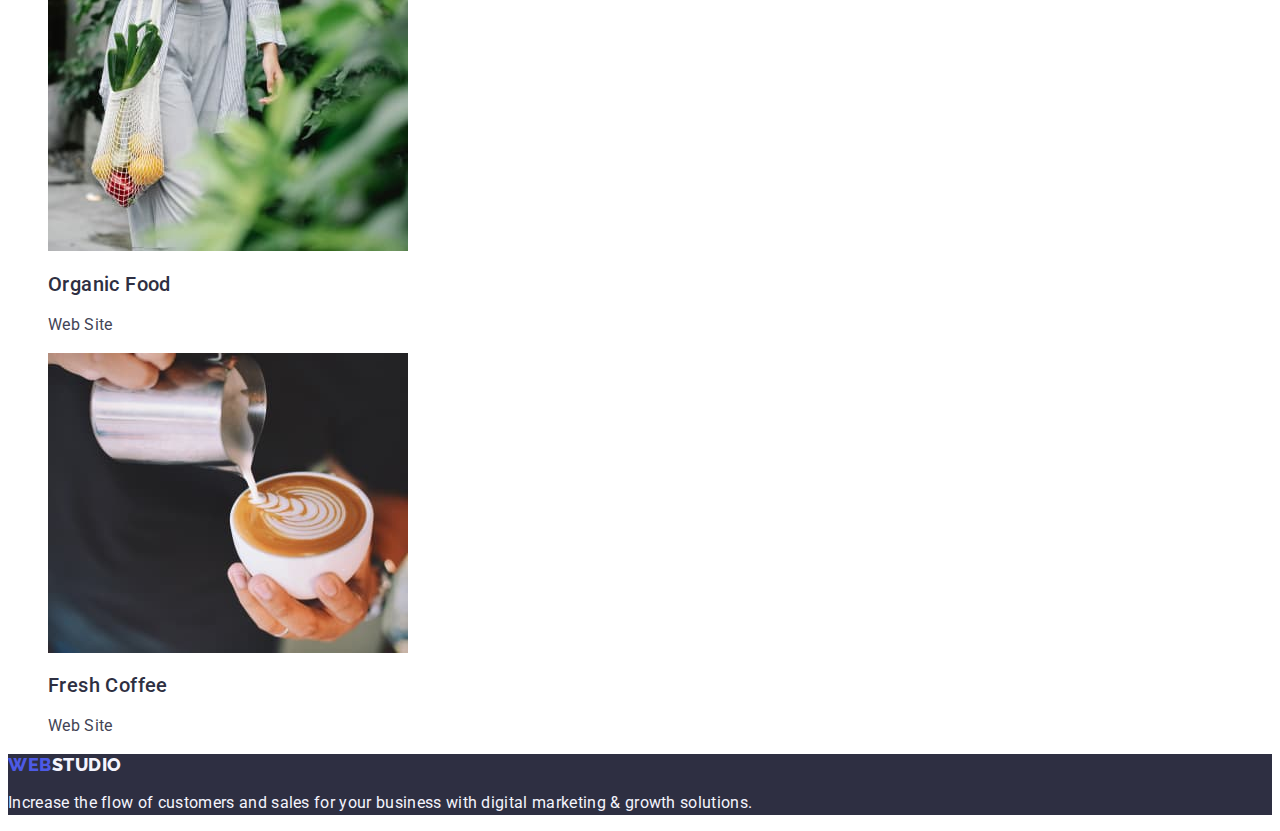
==== commit 80084e69: "Font style corrections" ====
--- a/portfolio.html
+++ b/portfolio.html
@@ -36,10 +36,10 @@
         <address class="contacts">
             <ul class="contact-list list">
                 <li class="contact-list-item">
-                    <a class="contact-email link" href="mailto:info@devstudio.com">info@devstudio.com</a>
+                    <a class="contact-item link" href="mailto:info@devstudio.com">info@devstudio.com</a>
                 </li>
                 <li class="contact-list-item">
-                    <a class="contact-number link" href="tel:+110001111111">+11 (000) 111-11-11</a>
+                    <a class="contact-item link" href="tel:+110001111111">+11 (000) 111-11-11</a>
                 </li>
             </ul>
         </address>
@@ -75,7 +75,7 @@
                         <p class="portfolio-projects-descr">App</p>
                     </a>
                 </li>
-                <li class="projects-list-item"><a class="link" class="link" href="">
+                <li class="projects-list-item"><a class="link" href="">
                         <img class="projects-list-img" src="./images/portfolio/cashless-payments.jpg"
                             alt="Payment by smartphone" width="360" height="300">
                         <h2 class="portfolio-projects-header">Cashless Payment</h2>
--- a/css/styles.css
+++ b/css/styles.css
@@ -81,9 +81,11 @@
 /* ======Navigation====== */
 
 /* ======Contact information====== */
+.contacts {
+  font-style: normal;
+}
 .contact-email,
 .contact-number {
-  font-style: normal;
   font-size: 16px;
   line-height: 1.5;
   letter-spacing: 0.02em;
@@ -104,6 +106,7 @@
   font-weight: 700;
   font-size: 56px;
   line-height: 1.07;
+  text-align: center;
   letter-spacing: 0.02em;
   color: var(--brand-light-color);
 }
@@ -153,7 +156,8 @@
 .main-projects-header {
   font-weight: 700;
   font-size: 36px;
-  line-height: 40px;
+  line-height: 1.11;
+  text-align: center;
   letter-spacing: 0.02em;
   text-transform: capitalize;
   color: var(--brand-dark-color);
@@ -174,6 +178,7 @@
   font-weight: 700;
   font-size: 36px;
   line-height: 1.11;
+  text-align: center;
   letter-spacing: 0.02em;
   text-transform: capitalize;
   color: var(--brand-dark-color);
@@ -225,6 +230,7 @@
 
 .portfolio-projects-descr {
   line-height: 1.5;
+  letter-spacing: 0.02em;
   color: var(--text-color);
 }
 /* ====== Portfolio  Section ====== */
